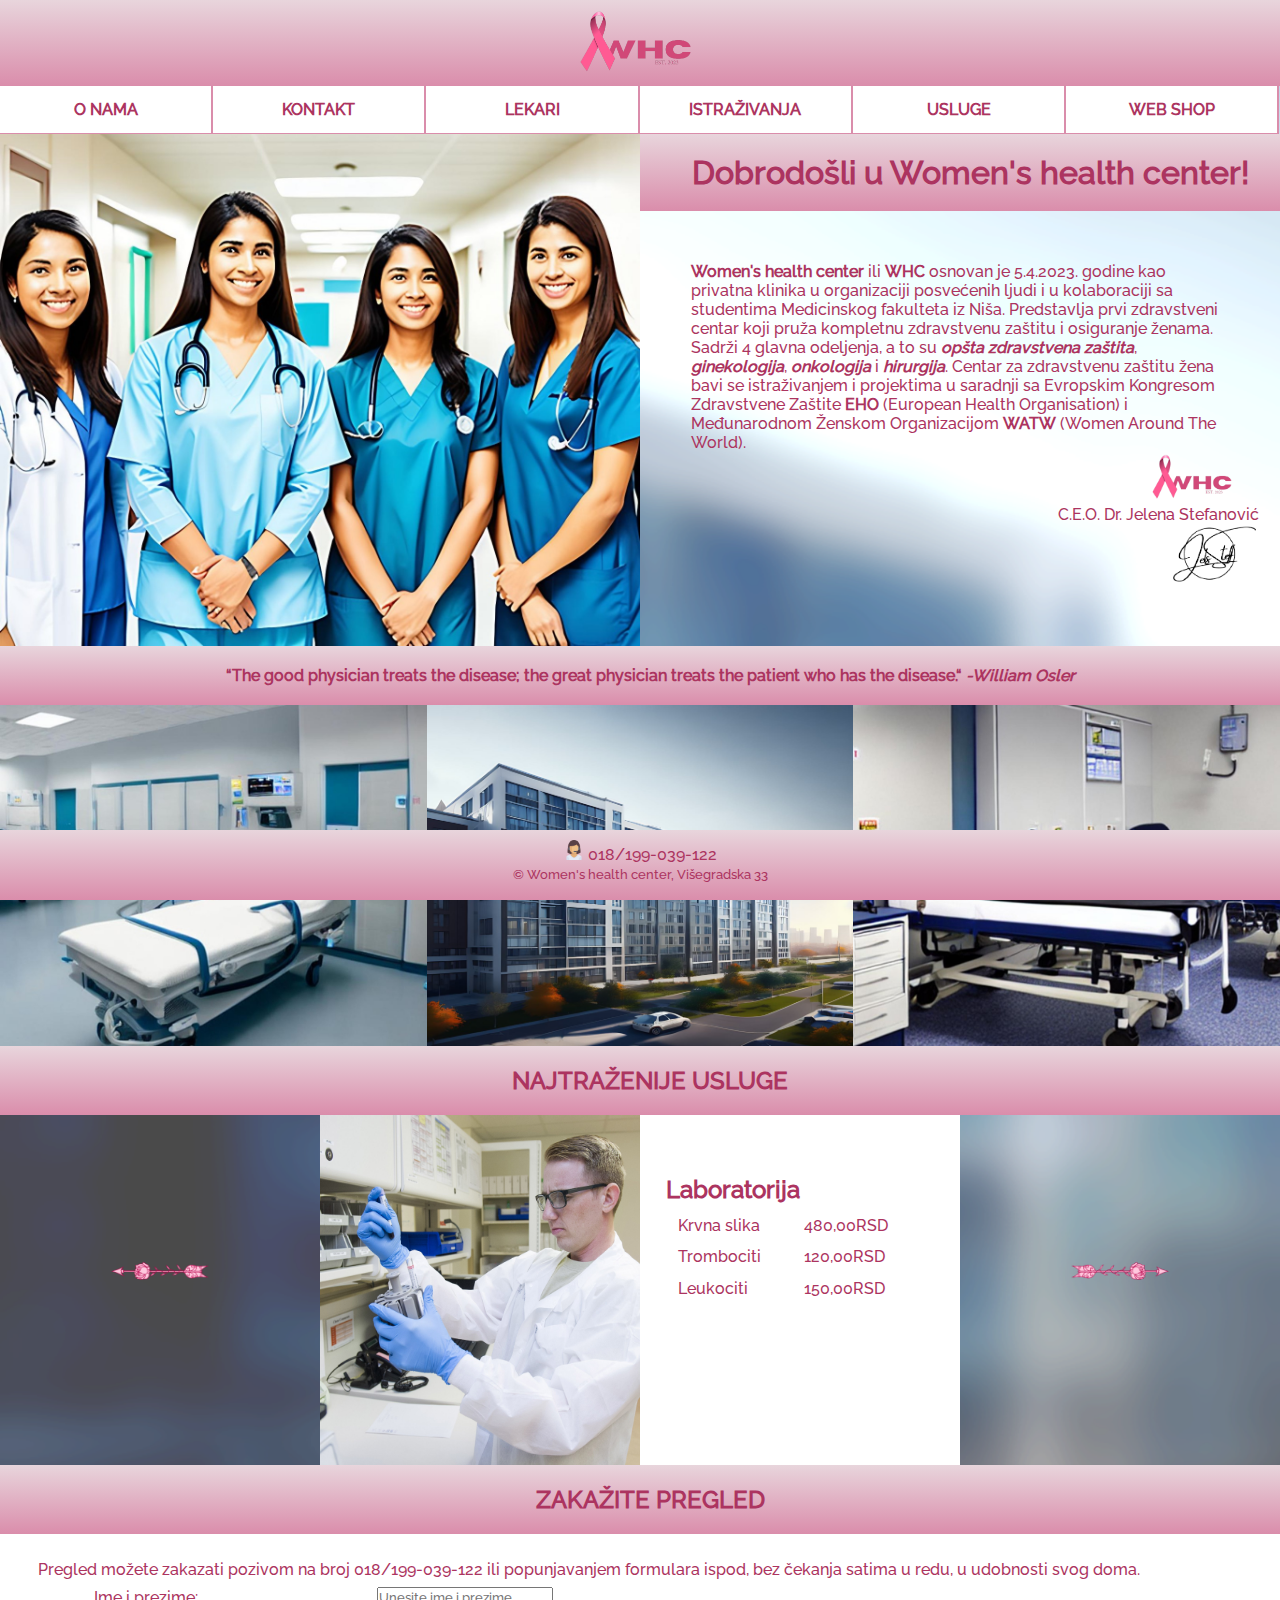
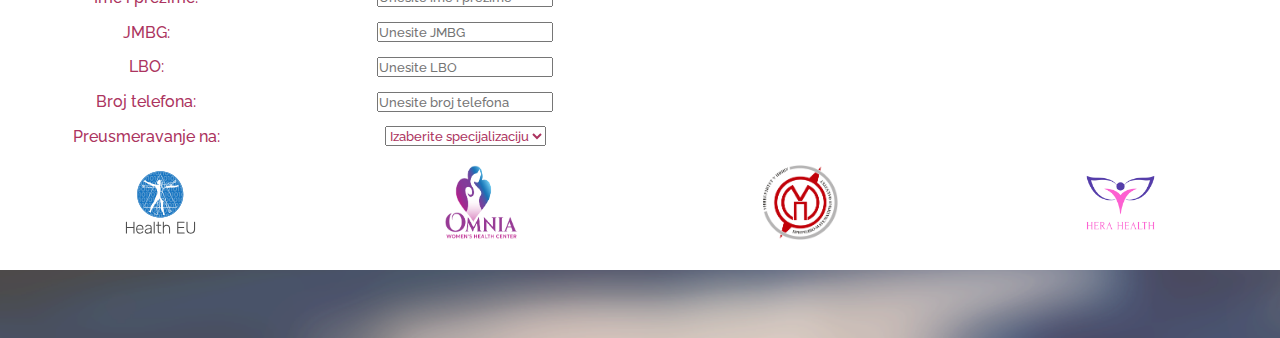
==== index.html @ cab6547c "finish" ====
<!DOCTYPE html>
<html lang="en">
<head>
    <meta charset="UTF-8">
    <meta http-equiv="X-UA-Compatible" content="IE=edge">
    <meta name="viewport" content="width=device-width, initial-scale=1.0">
    <link rel="stylesheet" href="Stil/style.css">
    <link rel="icon" type="image/png" href="Slike/Logoi/logo.png">
    <title>WHC</title>
</head>
<body>
    <!-- header -->
    <div class="row" >
        <header class="col-12 col-t-12">
            <img src="Slike/Logoi/logo_transparent.png" alt="logo">
        </header>
    </div>

    <!-- navigacija -->
    <div class="row margin">
        <nav class="col-12 col-t-12">
            <ul>
                <a href="Stranice/Onama.html"><li class="col-2 col-t-6">O NAMA</li></a>
                <a href="Stranice/Kontaktirajtenas.html"><li class="col-2 col-t-6">KONTAKT</li></a>
                <a href="Stranice/Lekari.html"><li class="col-2 col-t-6">LEKARI</li></a>
                <a href="Stranice/Istrazivanja.html"><li class="col-2 col-t-6">ISTRAŽIVANJA</li></a>
                <a href="Stranice/Usluge.html"><li class="col-2 col-t-6">USLUGE</li></a>
                <a href="Stranice/Webshop.html"><li class="col-2 col-t-6">WEB SHOP</li></a>
            </ul>
        </nav>
    </div>

    <!-- slajdsou i uvod -->
    <div class="row">
        <div class="col-6 col-t-12">
            <div class="Slajd1 fade"><img class="col-12 col-t-12" src="Slike/Doctors.jpg" alt="Doktori"></div>
            <div class="Slajd1 fade"><img class="col-12 col-t-12" src="Slike/Waitingroom.jpg" alt="Cekaonica"></div>
            <div class="Slajd1 fade"><img class="col-12 col-t-12" src="Slike/Hospital6.jpg" alt="Bolnica"></div>  
        </div>
        <div class="col-6 col-t-12">
            <h1 class="col-12 col-t-12" id="pasusif"><b>Dobrodošli u Women's health center!</b></h1>
            <table>
                <tr>
                    <td colspan="2">
                        <p class="col-12 uvod col-t-12">
                            <b>Women's health center</b> ili <b>WHC</b> osnovan je 5.4.2023. godine kao privatna klinika u organizaciji posvećenih ljudi 
                            i u kolaboraciji sa studentima Medicinskog fakulteta iz Niša. Predstavlja prvi zdravstveni centar koji pruža kompletnu zdravstvenu
                            zaštitu i osiguranje ženama. Sadrži 4 glavna odeljenja, a to su <a href="Stranice/Lekari.html#opsta" target="_blank" class="odeljenja">opšta zdravstvena zaštita</a>, 
                            <a href="Stranice/Lekari.html#gin" target="_blank" class="odeljenja">ginekologija</a>, <a href="Stranice/Lekari.html#onk" target="_blank" class="odeljenja">onkologija</a>
                            i <a href="Stranice/Lekari.html#hir" target="_blank" class="odeljenja">hirurgija</a>.
                            Centar za zdravstvenu zaštitu žena bavi se istraživanjem i projektima u saradnji sa Evropskim Kongresom Zdravstvene
                            Zaštite <b>EHO</b> (European Health Organisation) i Međunarodnom Ženskom Organizacijom <b>WATW</b> (Women Around The World). 
                        </p>
                    </td>
                </tr>
                <tr>
                    <td colspan="2" class="potpislogo" style="text-align: right;">
                        <img src="Slike/Logoi/logo_transparent.png" alt="logo" style="width: 15%;">
                </tr>
                <tr>
                    <td colspan="2" class="potpis" style="text-align: right;">
                            C.E.O. Dr. Jelena Stefanović
                    </td>
                </tr>
                <tr>
                    <td colspan="2" class="potpis" style="text-align: right;">
                            <img src="Slike/Logoi/potpis.png" alt="logo" style="width: 15%;">
                     </td>
                </tr>
            </table>
        </div>
    </div>

    <div class="row">
        <div class="col-12" id="pasusif" style="font-weight: bold;"><quote>“The good physician treats the disease; the great physician treats the patient who has the disease.“</quote> <cite>-William Osler</cite></div>
    </div>

    <!-- slajdsou ceo red -->
    <div class="row">
        <div class="col-4 col-t-4">
            <div class="Slajd2 fade"><img class="col-12 col-t-12" src="Slike/Hospitalbeds1.jpg" alt="Kreveti"></div>
            <div class="Slajd2 fade"><img class="col-12 col-t-12" src="Slike/Hospital3.png" alt="Bolnica"></div>  
        </div>
        <div class="col-4 col-t-4">
            <div class="Slajd3 fade"><img class="col-12 col-t-12" src="Slike/Hospital5.jpg" alt="Bolnica"></div>
            <div class="Slajd3 fade"><img class="col-12 col-t-12" src="Slike/Hospital1.jpg" alt="Bolnica"></div>  
        </div>
        <div class="col-4 col-t-4">
            <div class="Slajd4 fade"><img class="col-12 col-t-12" src="Slike/Hospitalbeds3.jpg" alt="Kreveti"></div>
            <div class="Slajd4 fade"><img class="col-12 col-t-12" src="Slike/Doctor.jpg" alt="Doktor"></div>
        </div>
    </div>

    <!-- Usluge -->
    <div class="row">
        <div class="col-12 col-t-12">
            <h2 class="col-12 col-t-12" id="pasusif"><a href="Stranice/Usluge.html" target="_blank">NAJTRAŽENIJE USLUGE</a></h2>
        </div>
        
    </div>

    <div class="row">
        <div class="col-3 col-t-2" style="padding-top: 8%; text-align: center; display: inline;">
            <div class="col-4 col-t-1">&nbsp;</div>
            <img src="Slike/slicicaulevo.png" class="col-4 col-t-10 web-col slicicaulevo">
            <div class="col-4 col-t-1">&nbsp;</div>
        </div>
        <div class="col-3 col-t-4" id="nextpic">
            <img src="Slike/Medicine.jpg" class="col-12 col-t-12 slikeLaboratorija">
        </div>
        <div class="col-3 col-t-4" id="nextpost" style="background-color: var(--bela); height: 350px; padding: 4.67% 3% 11.87% 2%;">
            <h2 class="col-12 col-t-12">
                Laboratorija
            </h2>
            <table class="col-12 col-t-12">
                <tr style="padding:2%">
                  <td>Krvna slika</td>
                  <td>480,00RSD</td>
                </tr>
                <tr>
                  <td>Trombociti</td>
                  <td>120,00RSD</td>
                </tr>
                <tr>
                  <td>Leukociti</td>
                  <td>150,00RSD</td>
                </tr>
            </table>
        </div>
        <div class="col-3 col-t-2" style="padding-top: 8%;text-align: center;display: inline;">
            <div class="col-4 col-t-1">&nbsp;</div>
            <img src="Slike/slicicaudesno.png" class="col-4 web-col col-t-10 slicicaudesno">
            <div class="col-4 col-t-1">&nbsp;</div>
        </div>
    </div>

    <div class="row">
        <div class="col-12 col-t-12">
            <h2 class="col-12 col-t-12" id="pasusif"><a href="Stranice/Usluge.html" target="_blank">ZAKAŽITE PREGLED</a></h2>
        </div>
    </div>

    <div class="row" id="zakazivanjepregleda">
        <div class="col-12 col-t-12" style="background-color: var(--bela);">
            <p class="col-12 col-t-12" style="padding: 2% 3% 0% 3%;"> Pregled možete zakazati pozivom na broj 018/199-039-122 ili popunjavanjem formulara ispod, bez čekanja satima u redu, u udobnosti svog doma.</p>
            <form class="col-6 col-t-12">
                <fieldset style="text-align: center; border: none">
                    <table class="col-12 col-t-12 zakazivanje">
                        <tr>
                            <td><label>Ime i prezime:</label></td>
                            <td><input type="text" maxlength="30" id="imePrezime" placeholder="Unesite ime i prezime"></td>
                        </tr>

                        <tr>
                            <td><label>JMBG:</label></td>
                            <td><input type="text" maxlength="13" id="jmbg" placeholder="Unesite JMBG"></td>
                        </tr>

                        <tr>
                            <td><label>LBO:</label></td>
                            <td><input type="text" maxlength="11" placeholder="Unesite LBO"></td>
                        </tr>

                        <tr>
                            <td><label>Broj telefona:</label></td>
                            <td><input type="number" min="9" maxlength="30" placeholder="Unesite broj telefona"></td>
                        </tr>

                        <tr>
                            <td><label>Preusmeravanje na:</label></td>
                            <td>
                                <select id="selekcija">
                                    <option value="0">Izaberite specijalizaciju</option>
                                    <option value="1">Opšta medicina</option>
                                    <option value="2">Hirurgija</option>
                                    <option value="3">Ginekologija</option>
                                    <option value="4">Onkologija</option>
                                </select>
                            </td>
                        </tr>
                    </table>
                </fieldset>
            </form>
            <form class="col-6 col-t-12" id="forma_zakazivanje" style="display:none;">
                <table class="col-12">
                <tr>
                    <td id="lekar1"></td>
                    <td id="lekar2"></td>
                </tr>
                <tr>
                    <td><input type="date" id="date_min"></td>
                    <td><input type="submit" id="zakazi" value="Zakaži"></td>
                </tr>
                </table>
            </form>
        </div>
    </div>

    <!-- sponzori -->
    <div class="row sponzori">
        <div class="col-3 col-t-6 logosponzor"><img src="Slike/Logoi/logosponzor.svg" alt="logo"></div>
        <div class="col-3 col-t-6 logosponzor"><img src="Slike/Logoi/logosponzor1.png" alt="logo"></div>
        <div class="col-3 col-t-6 logosponzor"><a href="https://www.pmf.ni.ac.rs/sr/" target="_blank"><img src="Slike/Logoi/logosponzor2.png" alt="logo"></a></div>
        <div class="col-3 col-t-6 logosponzor"><img src="Slike/Logoi/logosponzor3.png" alt="logo"></div>
    </div>

    <!-- footer -->
    <div class="row" id="footer">
        <footer class="col-12 col-t-12">
            <img src="Slike/Logoi/operator.png">
            018/199-039-122 <br>
            <small>&copy; Women's health center, Višegradska 33</small>
        </footer>
    </div>

    <script src="Skript/index.js"></script>
</body>
</html>
---- Stil/style.css ----
/* MAIN PODESAVANJA*/

/* boje stranice */

:root{
    --roze1: rgb(232,213,220);
    --roze2: rgb(111,36,65);
    --roze3: rgb(225,81,132);
    --roze4: rgb(218,141,171);
    --roze5: rgb(172,52,96);
    --roze6: rgb(54, 10, 27);
    --bela: white;
    --crna: black;
}

/* font */

@font-face {
    font-family: myFirstFont;
    src: url("Raleway-Medium.ttf");
}

@font-face {
    font-family: mySecondFont;
    src: url("Raleway-MediumItalic.ttf");
}

/* responzivnost */

.row{
    width: 100% ;
    overflow:hidden;
}

/* mobile dimensions */

@media only screen and (max-width:600px){
    [class*="col-"]{
        width: 100%;
    }
    .web-col{
        width: 25%;
    }
    .k-pading{
        padding-right: 8%;
    }
    .u-pading{
        padding: 0% 4% 0% 1%;
        font-size: small;
    }
    .prikazi{
        display: block;
    }
    .sakrij{
        display: none;
    }
    .sliciceMobilnaVerzija{
        display: inline-block;
        vertical-align: middle;
    }
}

/* tablet dimensions */

@media only screen and (min-width:601px) and (max-width:1000px){
    [class*="col-"]{
        width: 100%;
        float:left;
    }
    .col-t-1{
        width: 8.33%;
    }
    .col-t-2{
        width: 16.66%;
    }
    .col-t-3{
        width: 25%;
    }
    .col-t-4{
        width: 33.33%;
    }
    .col-t-5{
        width: 41.66%;
    }
    .col-t-6{
        width: 50%;
    }
    .col-t-7{
        width: 58.33%;
    }
    .col-t-8{
        width: 66.66%;
    }
    .col-t-9{
        width: 75%;
    }
    .col-t-10{
        width: 83.33%;
    }
    .col-t-11{
        width: 91.66%;
    }
    .col-t-12{
        width: 100%;
    }
    .k-pading{
        padding-right: 7%;
    }
    .displaynone{
        display: none;
    }
    .displayNt{
        display: none;
    }
}

/* desktop dimensions */

@media only screen and (min-width:1001px){
    [class*="col-"]{
        float: left;
    }
    .col-1{
        width: 8.33%;
    }
    .col-2{
        width: 16.66%;
    }
    .col-3{
        width: 25%;
    }
    .col-4{
        width: 33.33%;
    }
    .col-5{
        width: 41.66%;
    }
    .col-6{
        width: 50%;
    }
    .col-7{
        width: 58.33%;
    }
    .col-8{
        width: 66.66%;
    }
    .col-9{
        width: 75%;
    }
    .col-10{
        width: 83.33%;
    }
    .col-11{
        width: 91.66%;
    }
    .col-12{
        width: 100%;
    }
    .displaynone{
        display: none;
    }
    .displayNd{
        display: none;
    }
}

/* navigacija, heder, futer */

header,footer{
    background-image: linear-gradient(var(--roze1),var(--roze4));
    text-align: center;
    padding: 10px;
}

footer{
    bottom: 0px;
    position: fixed;
    height: 70px;
}

footer img {
    width: 20px;
}

header img{
    width: 10%;
    height: 10%;
}

nav ul li{
    list-style: none;
    text-align: center;
    padding: 14px;
    border-right: 2px solid var(--roze4);
    border-bottom: 1px solid var(--roze4);
    background-color: var(--bela);
}

nav ul li:hover{
    color: var(--roze2);
    background-color: var(--roze1);
}

/* bodi */

*{
    margin: 0%;
    padding: 0%;
    box-sizing: border-box;
    font-family:myFirstFont;
    color: var(--roze5);
}

body{
    background-image: url("../Slike/Background.png");
    background-size: cover;
}

/* hiperlinkovi */

a{
    text-decoration: none;
    font-weight: bolder;
}

a:hover{
    color: var(--roze2);
}

a:active{
    color: var(--roze6);
}

/* animacija za slajdsou (index i webshop) */

.slajdsou{
    width: 100%;
}

.fade {
    animation-name: fade;
    animation-duration: 2s;
}
  
@keyframes fade {
    from {opacity: .5}
    to {opacity: 1}
}

iframe{
    border: none;
}

    /* INDEX.HTML */

/* naslovni pasus */

#pasusif{
    text-align: center;
    margin: auto;
    padding: 20px 0px 20px 20px;
    background-image: linear-gradient(var(--roze1),var(--roze4));
}

/* tabela */

div table tr td{
    padding: 4% 4% 0% 4%;
}

/* hiperlink za sidro tag koji vodi ka stranicama */

.odeljenja{
    font-weight: bold;
    font-style: italic;
}

/* uvodni pasus */

.uvod{
    padding: 4% 4% 0% 4%;
}

/* potpis i WHC logo */

.potpis{
    padding: 0% 3% 0% 3%;
}

.potpislogo{
    padding: 0% 6% 0% 0%;
}

/* button */

.dugme{
    text-align: center;
}

input[type=button],input[type=submit]{
    background-color: var(--roze1);
    border: solid 1px var(--roze5);
    border-radius: 10px;
    padding: 2%;
    font-weight: bold;
}

button{
    background-color: var(--roze1);
    border: solid 1px var(--roze5);
    border-radius: 5%;
    margin: 10%;
    padding: 1%;
    box-shadow: 5px 5px;
}

input[type=button]:hover,input[type=submit]:hover,button:hover{
    background-color: var(--roze4);
    border: solid 1px var(--roze2);
}

/* visina najtrazenijih usluga */

.slikeLaboratorija{
    height: 350px;
}

/* sponzori */

.logosponzor{
    background-color: var(--bela);
    text-align: center;
    padding: 0.8% 0.8% 2% 0.8%;
}

.logosponzor img{
    width: 75px;
    height: 75px;
}

/* .sponzori{
    margin-bottom: 3.6%;
} */
.sponzori{
    margin-bottom: 68px;
}

        /* ONAMA.HTML */

/* klase za slike nagrada, nagrada1 je za sliku koja je vecih dimenzija */

.nagradetabela{
    width: 65%;
    box-shadow: 5px 5px;
}

#nagradetabela1{
    width: 50%;
    box-shadow: 5px 5px;
}

/* tabela sa kvalifikacijama */

#tabelaOnama {
    text-align: center;
    padding: 1% 2% 5% 2%;
}

#tabelaOnama div {
    padding: 1%;
}

        /* LEKARI.HTML*/

/* tabela lekara */

.lekari div{
    text-align: center;
    padding: 1%;
}

/* naziv specijalizacije */

.naziv{
    background-image: linear-gradient(var(--roze1),var(--roze4));
}

/* profili lekara */

.profil{
    background-color: var(--bela);
    padding: 1.5%;
}

/* lista dodata kao drugi red profila, cisto da bi stavila donju marginu */

#lista{
    margin-bottom: 2.1%;
}

        /* WEBSHOP.HTML */

/* tabela elemenata za kupovinu */

.tabelawebshop{
    text-align: center;
}

/* tabela cena */

.tabelawebshopinf{
    padding:0% 0% 3% 0%;
}

/* tabela imena */

.tabelawebshopinfo{
    padding:3% 0% 0% 0%;
}

/* celija iz tabele za zakazivanje pregleda i za narudzbenicu (index i webshop) */

.zakazivanje td{
    padding: 1%;
}

        /* USLUGE.HTML */

/* klasicna tabela sa mogucim uslugama */

#tabelausluga{
    background-color: var(--bela);
    text-align: center;
}

/* podesavanje padinga celije */

#tabelausluga td{
    padding: 1.25%;
}

        /* KONTAKTIRAJTENAS.HTML */

/* 3 diva za mogucnost kontaktiranja */

.kontakt{
    background-color: var(--bela);
    padding: 2%;
    border: solid 1px var(--roze5);
    margin: 2% 4% 4% 4%;
    text-align: center;
}

/* ikonice */

.kontakt img{
    width: 12%;
}

/* podesavanje padinga u divovima */

.kontakt p,.kontakt h3, .kontakt iframe{
    padding: 1.75%;
}

            /* ISTRAZIVANJA */

.istrazivanja{
    text-align: center;
}

.istrazivanja img{
    width: 30%;
    background-color: var(--bela);
    padding: 4%;
}

.istrazivanja p{
    padding: 5%;
}

.istrazivanja div div{
    background-color: var(--bela);
    height: 360px;
    border: solid 1px var(--roze5);
    padding-bottom: 2%;
}

.publikacijenaslov{
    background-image: linear-gradient(var(--roze1),var(--roze4));
    padding: 2% 3% 2% 3%;
}

.istrazivanja .is{
    padding: 3%;
}

.istrazivanja .pd{
    padding: 0% 3% 3% 3%;
}
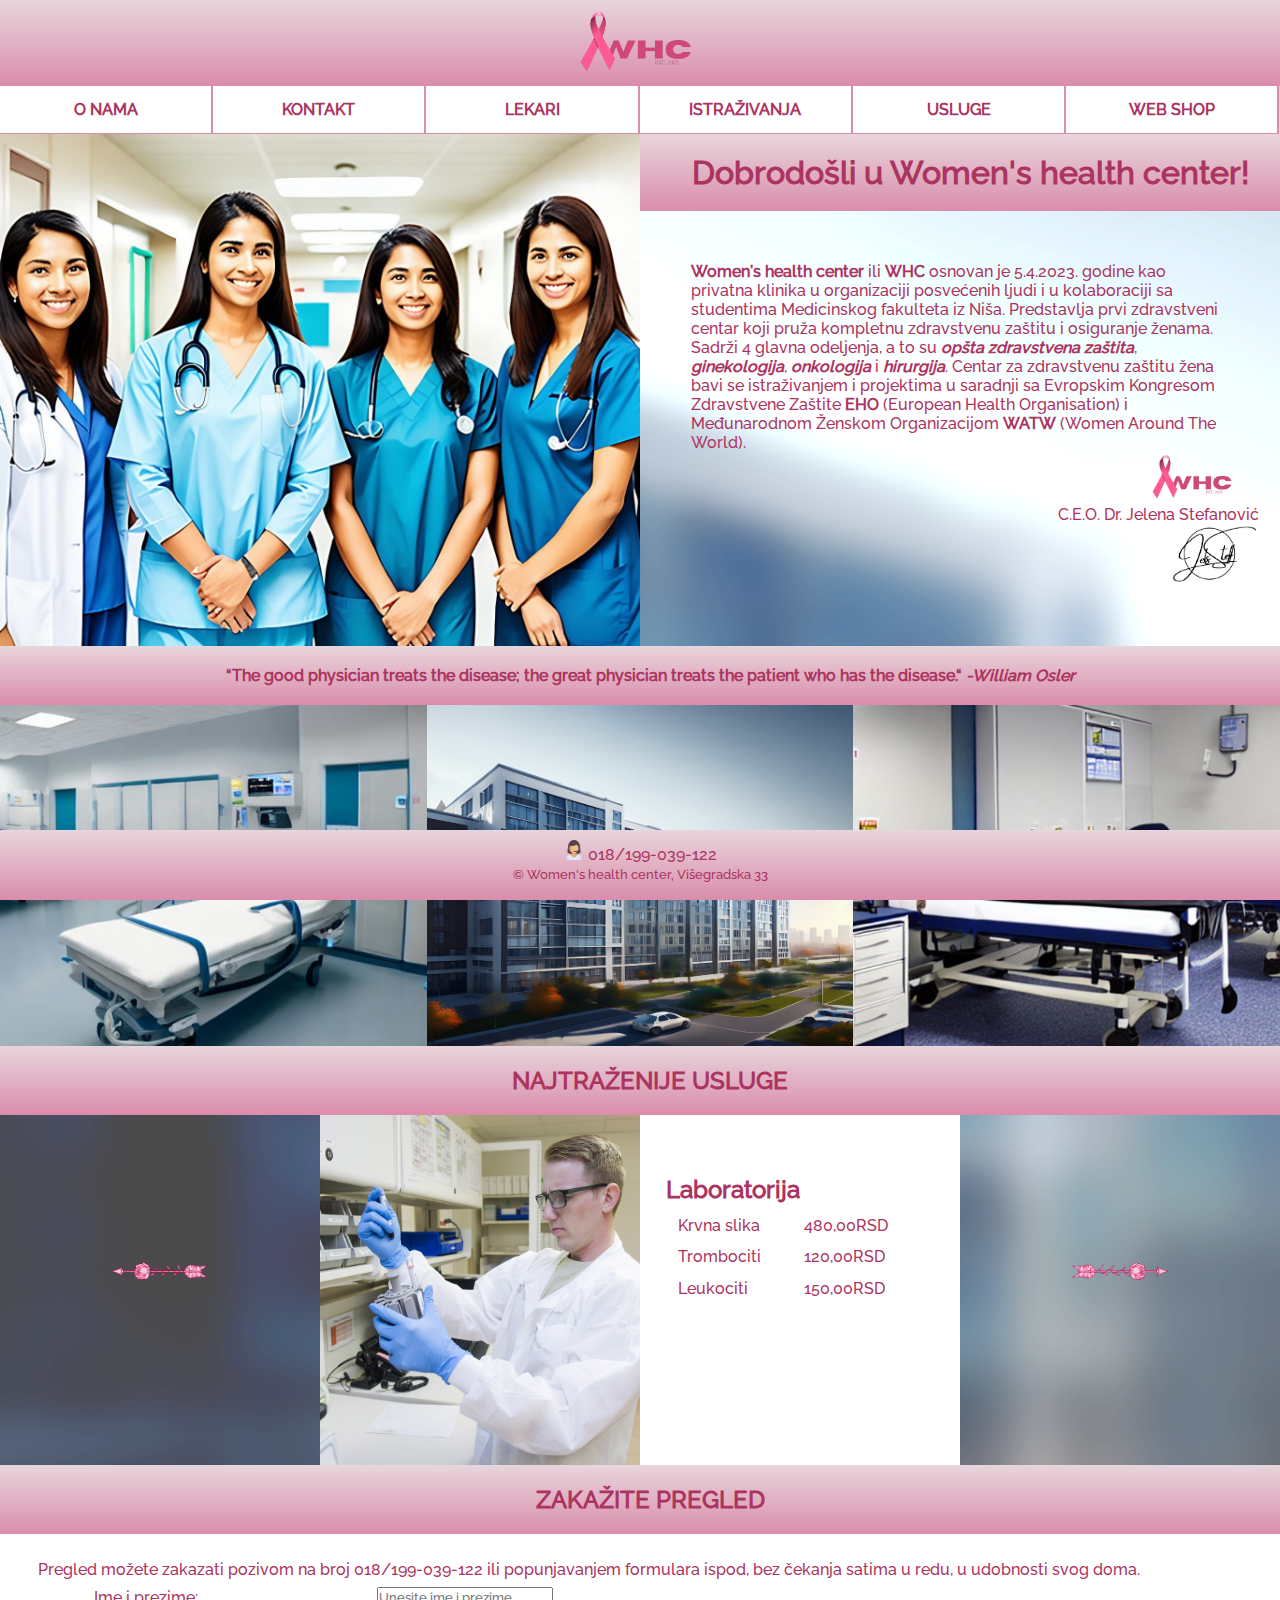
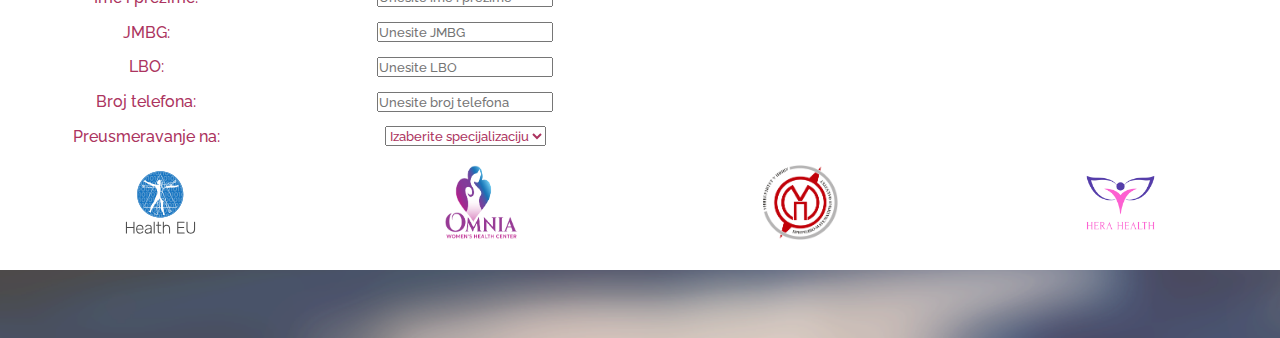
==== commit 9a51532d: "finish" ====
--- a/index.html
+++ b/index.html
@@ -100,7 +100,7 @@
     </div>
 
     <div class="row">
-        <div class="col-3 col-t-2" style="padding-top: 8%; text-align: center; display: inline;">
+        <div class="col-3 col-t-2" style="padding-top: 8%; text-align: center;">
             <div class="col-4 col-t-1">&nbsp;</div>
             <img src="Slike/slicicaulevo.png" class="col-4 col-t-10 web-col slicicaulevo">
             <div class="col-4 col-t-1">&nbsp;</div>
@@ -127,7 +127,7 @@
                 </tr>
             </table>
         </div>
-        <div class="col-3 col-t-2" style="padding-top: 8%;text-align: center;display: inline;">
+        <div class="col-3 col-t-2" style="padding-top: 8%;text-align: center;">
             <div class="col-4 col-t-1">&nbsp;</div>
             <img src="Slike/slicicaudesno.png" class="col-4 web-col col-t-10 slicicaudesno">
             <div class="col-4 col-t-1">&nbsp;</div>
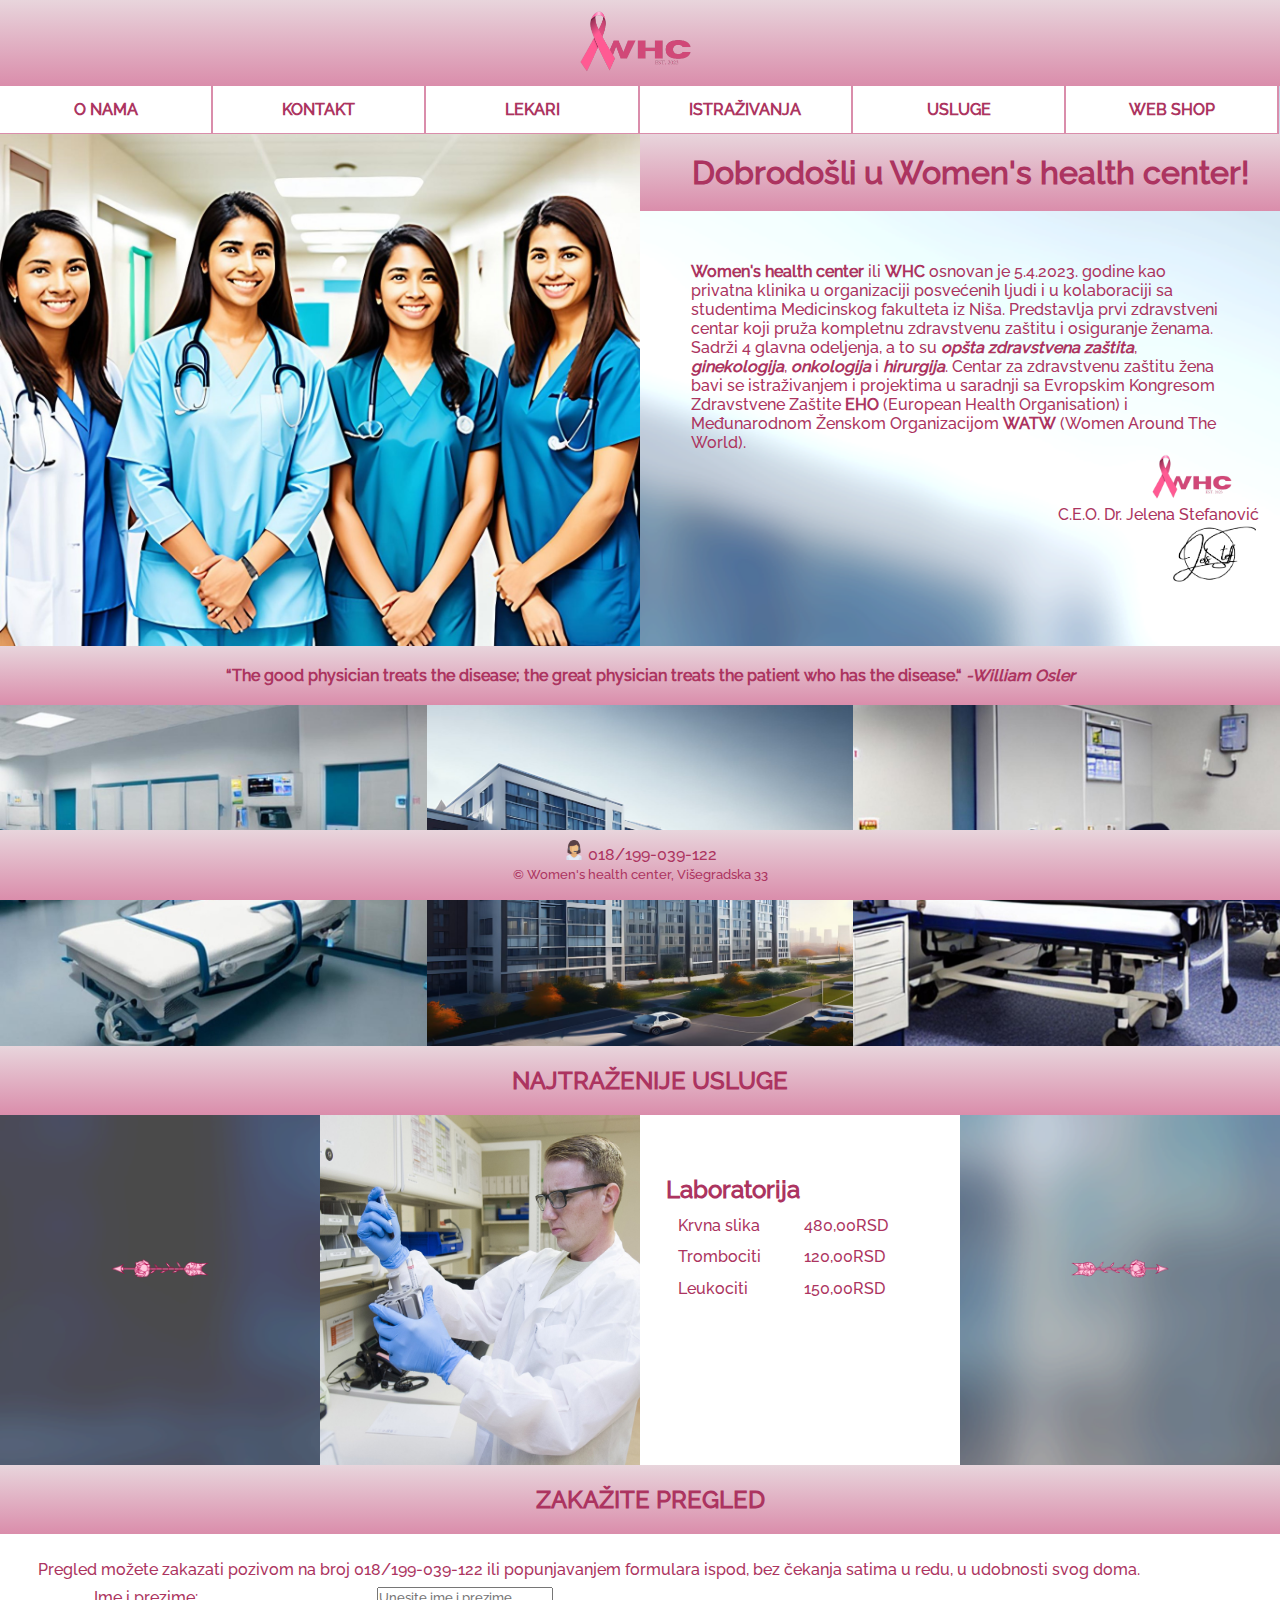
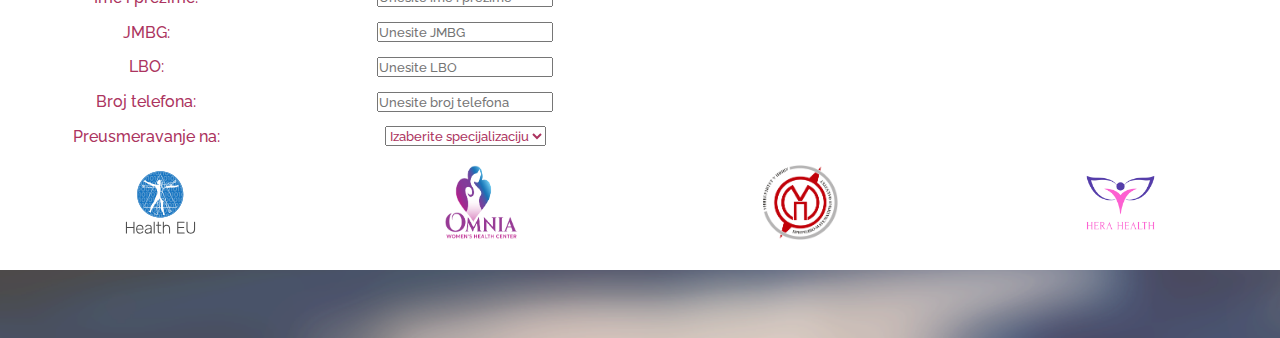
==== commit c0dd9c09: "finish" ====
--- a/index.html
+++ b/index.html
@@ -100,7 +100,7 @@
     </div>
 
     <div class="row">
-        <div class="col-3 col-t-2" style="padding-top: 8%; text-align: center;">
+        <div class="col-3 col-t-2" style="padding-top: 100px; text-align: center;">
             <div class="col-4 col-t-1">&nbsp;</div>
             <img src="Slike/slicicaulevo.png" class="col-4 col-t-10 web-col slicicaulevo">
             <div class="col-4 col-t-1">&nbsp;</div>
@@ -127,7 +127,7 @@
                 </tr>
             </table>
         </div>
-        <div class="col-3 col-t-2" style="padding-top: 8%;text-align: center;">
+        <div class="col-3 col-t-2" style="padding-top: 100px;text-align: center;">
             <div class="col-4 col-t-1">&nbsp;</div>
             <img src="Slike/slicicaudesno.png" class="col-4 web-col col-t-10 slicicaudesno">
             <div class="col-4 col-t-1">&nbsp;</div>
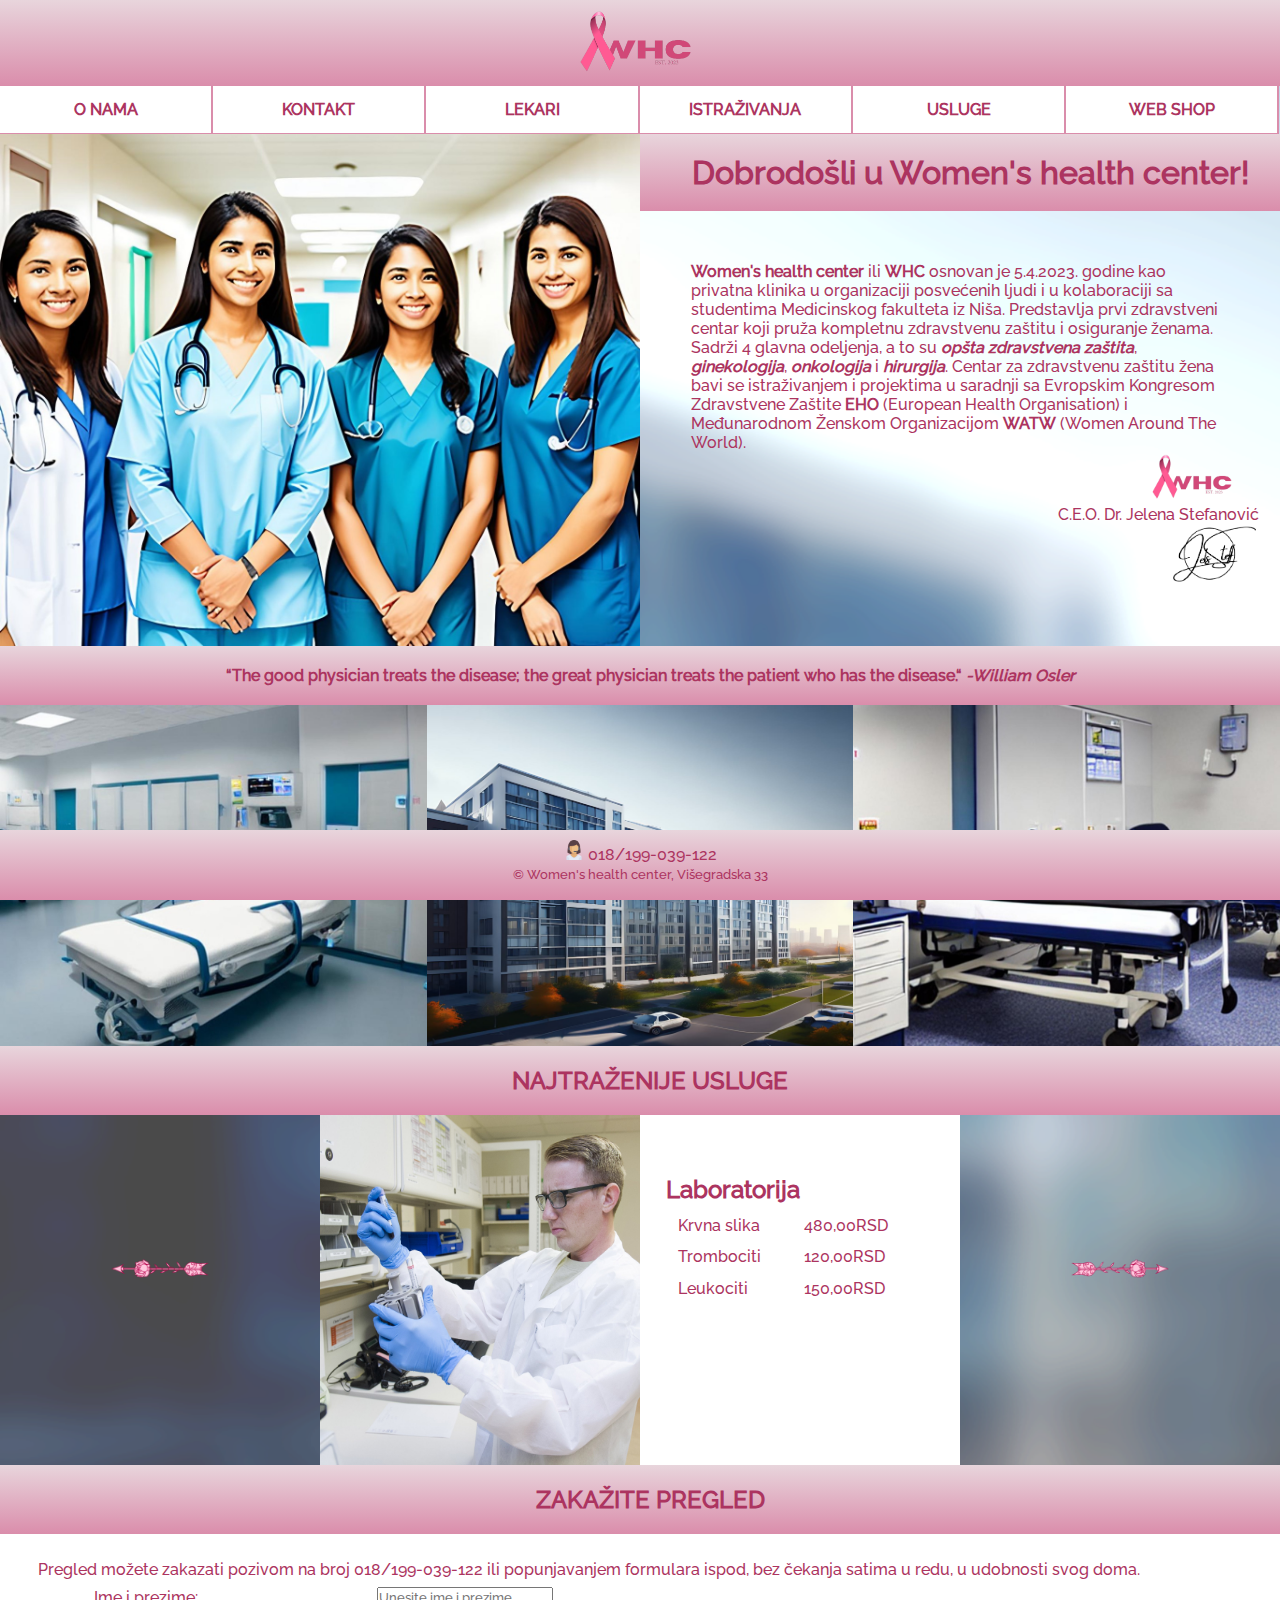
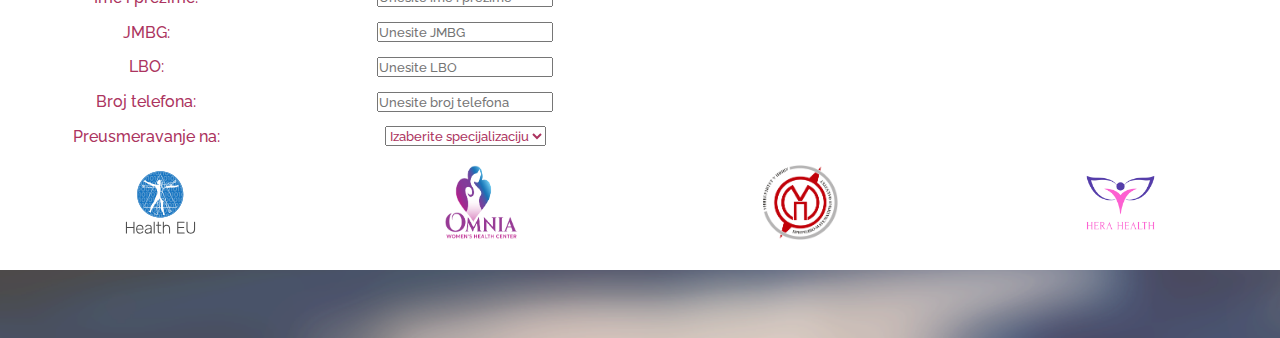
==== commit d3bd9a4b: "finish" ====
--- a/index.html
+++ b/index.html
@@ -92,14 +92,14 @@
     </div>
 
     <!-- Usluge -->
-    <div class="row">
+    <div class="row sakrij">
         <div class="col-12 col-t-12">
             <h2 class="col-12 col-t-12" id="pasusif"><a href="Stranice/Usluge.html" target="_blank">NAJTRAŽENIJE USLUGE</a></h2>
         </div>
         
     </div>
 
-    <div class="row">
+    <div class="row sakrij">
         <div class="col-3 col-t-2" style="padding-top: 100px; text-align: center;">
             <div class="col-4 col-t-1">&nbsp;</div>
             <img src="Slike/slicicaulevo.png" class="col-4 col-t-10 web-col slicicaulevo">
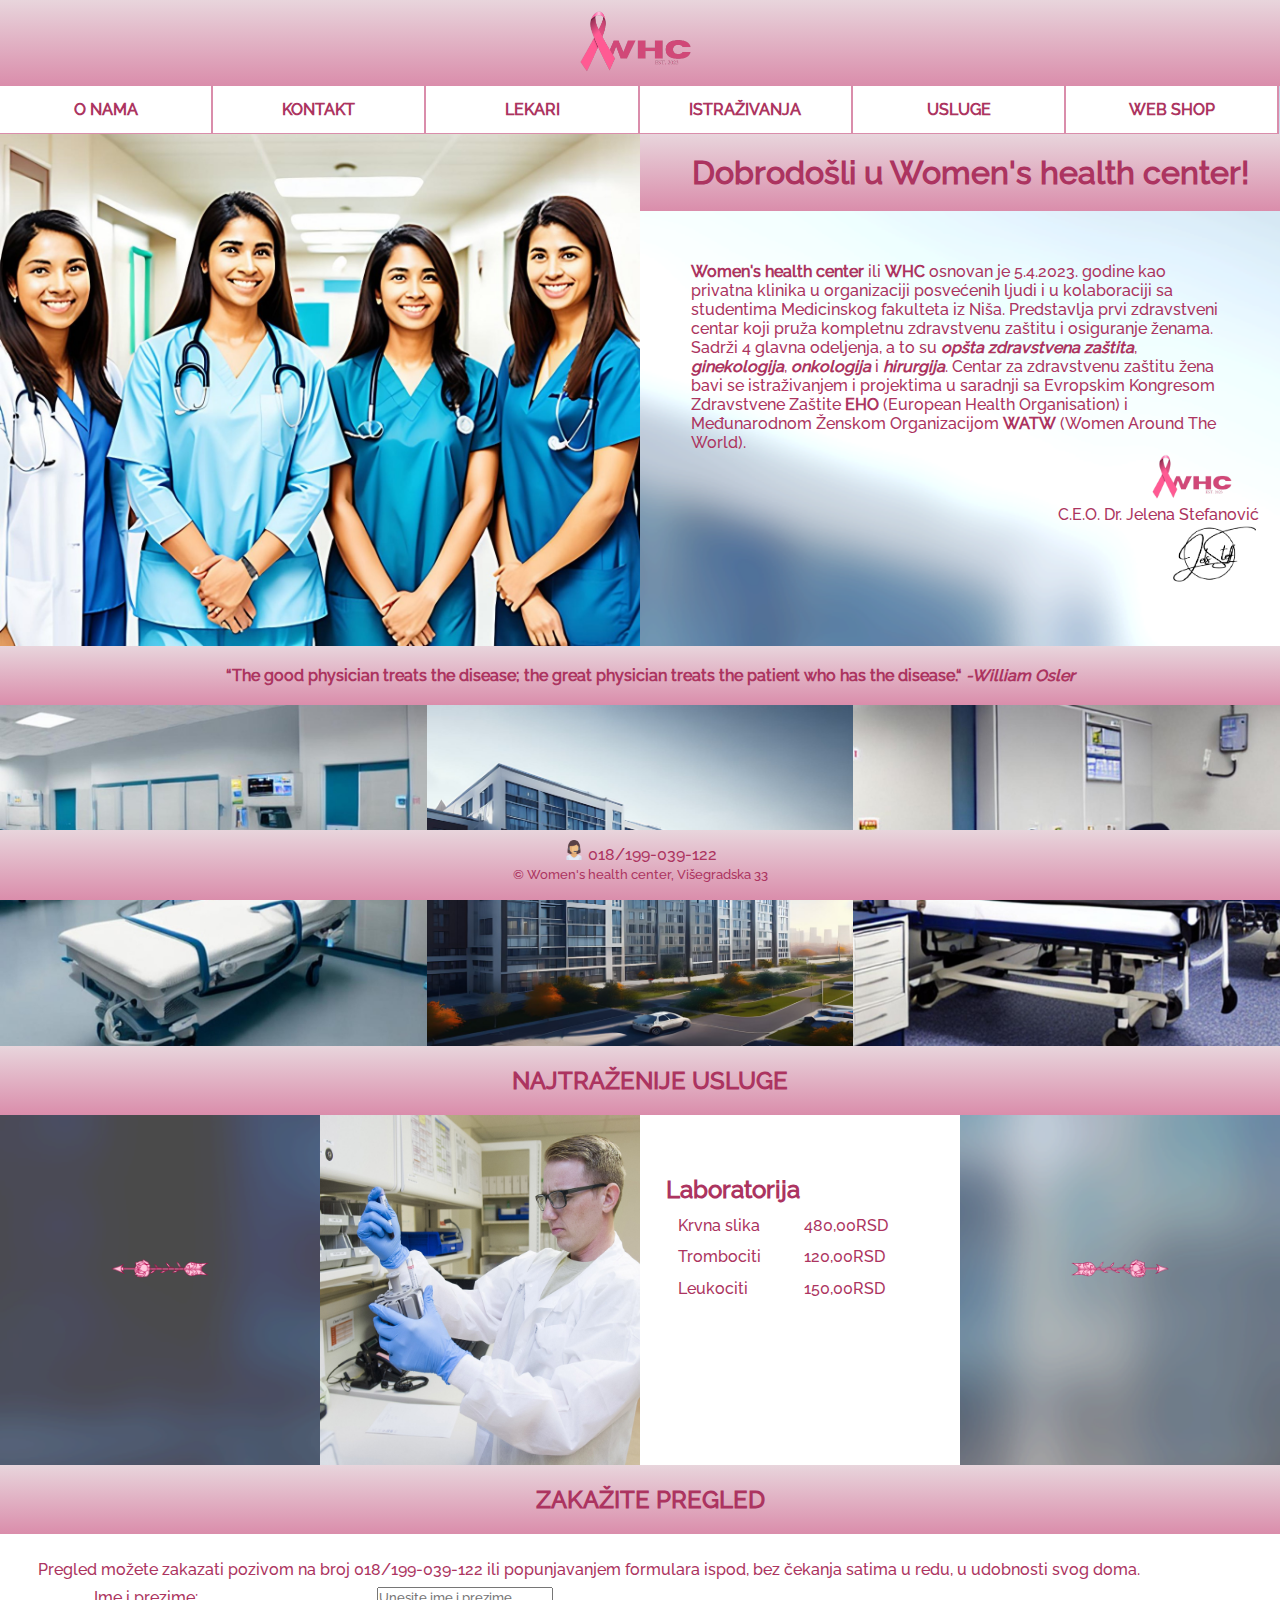
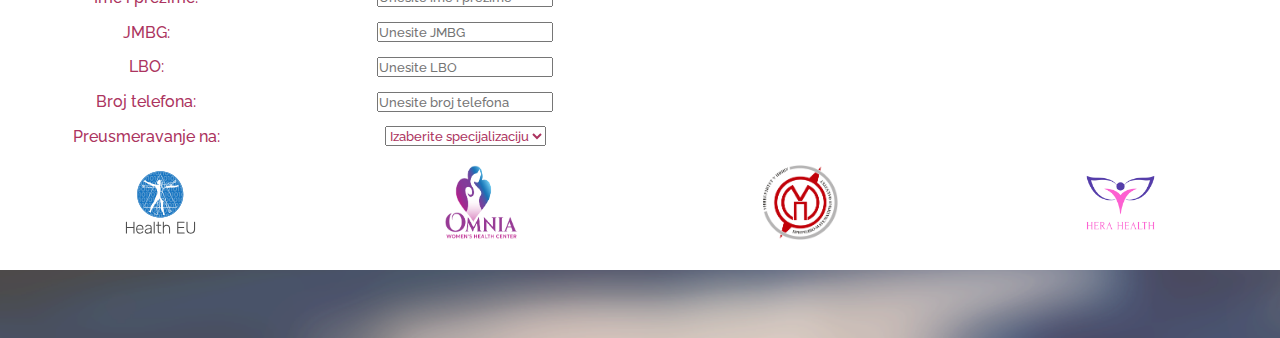
==== commit c235e13f: "finish" ====
--- a/index.html
+++ b/index.html
@@ -163,7 +163,7 @@
 
                         <tr>
                             <td><label>Broj telefona:</label></td>
-                            <td><input type="number" min="9" maxlength="30" placeholder="Unesite broj telefona"></td>
+                            <td><input type="number" minlength="9" maxlength="30" placeholder="Unesite broj telefona"></td>
                         </tr>
 
                         <tr>
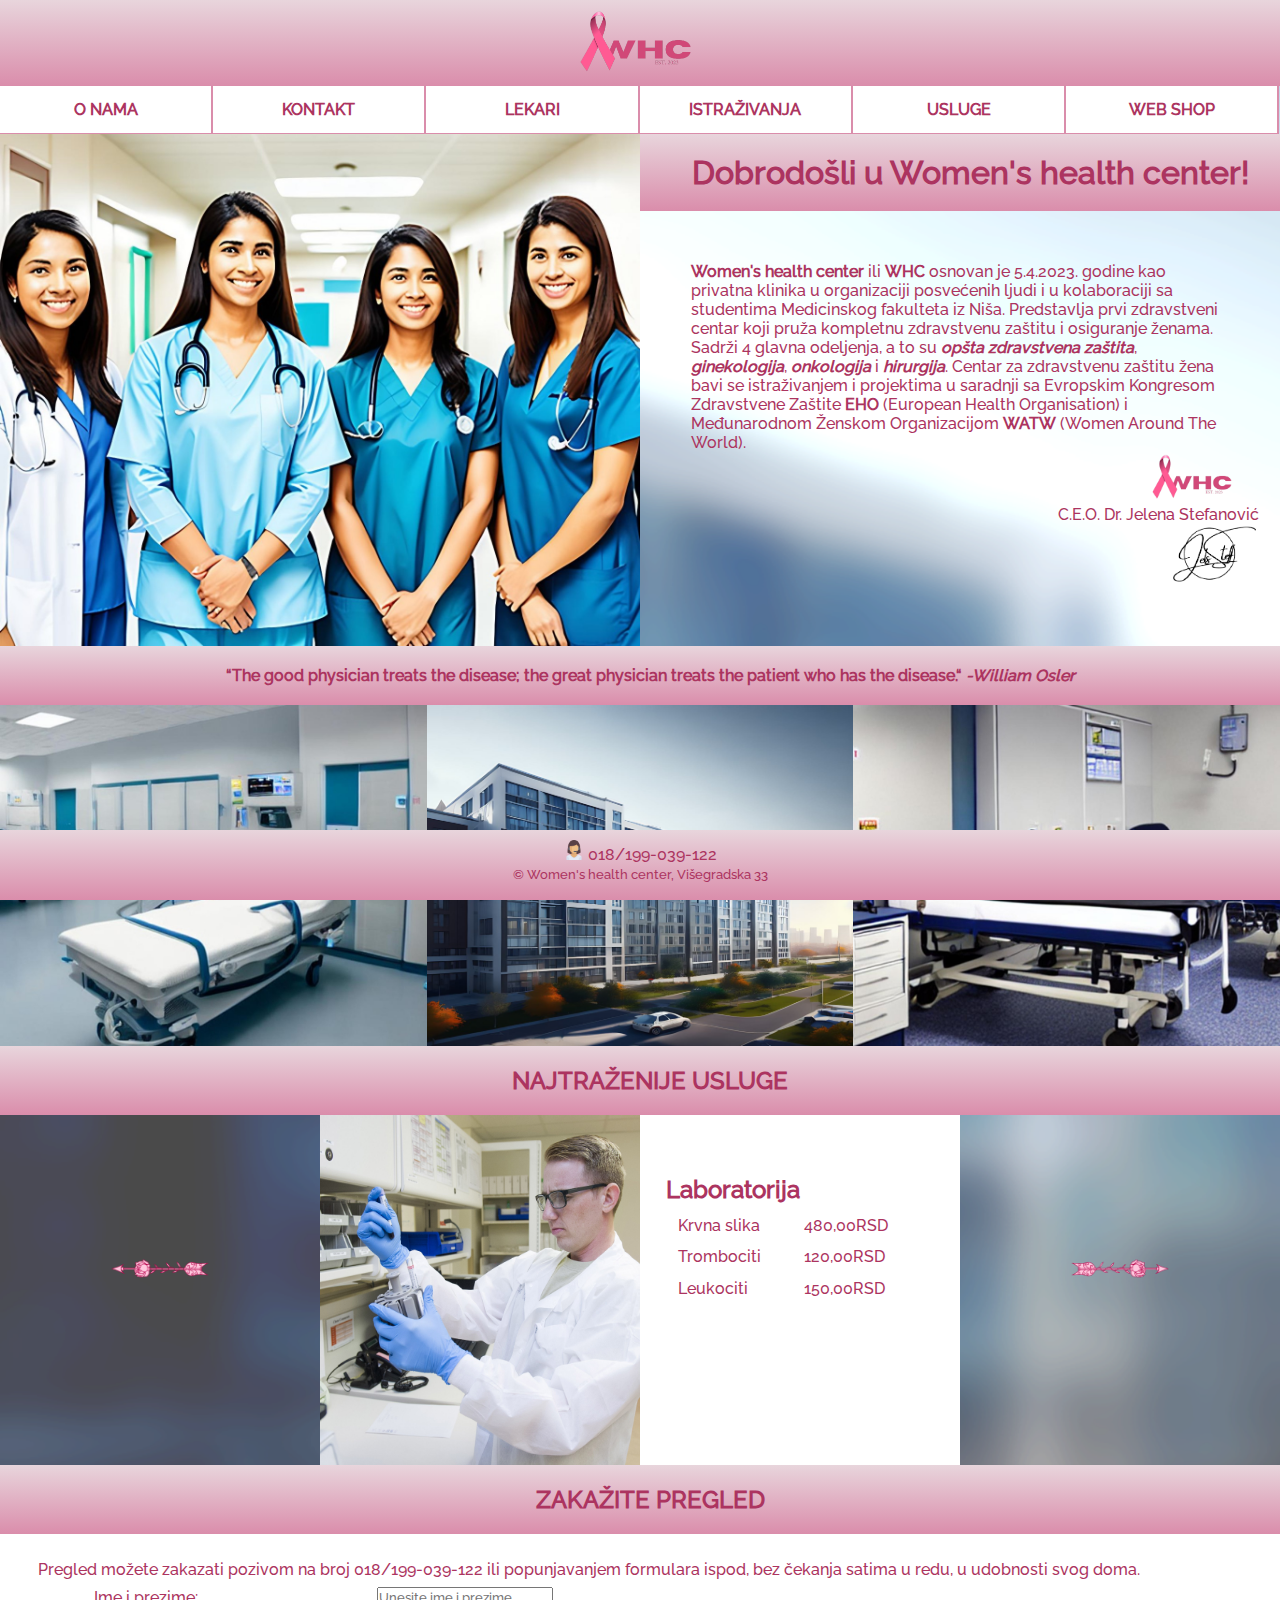
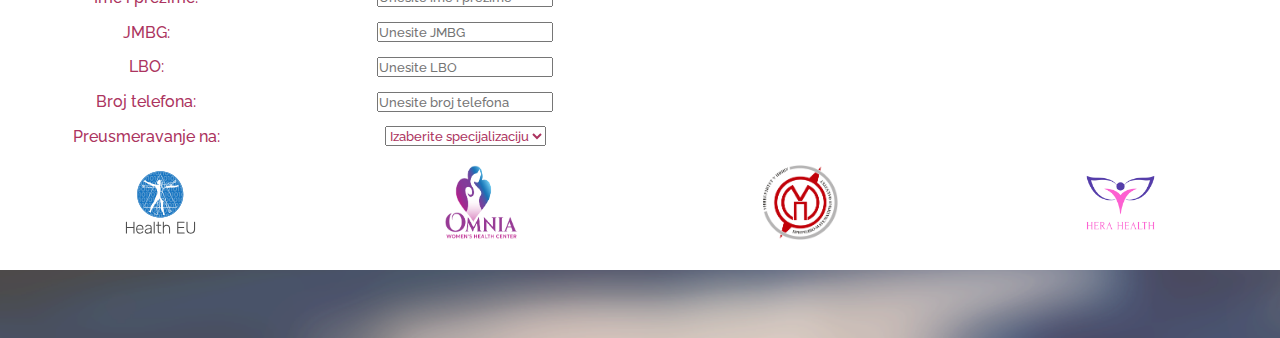
==== commit 73935c28: "finish" ====
--- a/index.html
+++ b/index.html
@@ -92,21 +92,21 @@
     </div>
 
     <!-- Usluge -->
-    <div class="row sakrij">
+    <div class="row">
         <div class="col-12 col-t-12">
             <h2 class="col-12 col-t-12" id="pasusif"><a href="Stranice/Usluge.html" target="_blank">NAJTRAŽENIJE USLUGE</a></h2>
         </div>
         
     </div>
 
-    <div class="row sakrij">
-        <div class="col-3 col-t-2" style="padding-top: 100px; text-align: center;">
+    <div class="row">
+        <div class="col-3 col-t-2 sakrij" style="padding-top: 100px; text-align: center;">
             <div class="col-4 col-t-1">&nbsp;</div>
             <img src="Slike/slicicaulevo.png" class="col-4 col-t-10 web-col slicicaulevo">
             <div class="col-4 col-t-1">&nbsp;</div>
         </div>
         <div class="col-3 col-t-4" id="nextpic">
-            <img src="Slike/Medicine.jpg" class="col-12 col-t-12 slikeLaboratorija">
+            <img src="Slike/Medicine.jpg" class="fade col-12 col-t-12 slikeLaboratorija">
         </div>
         <div class="col-3 col-t-4" id="nextpost" style="background-color: var(--bela); height: 350px; padding: 4.67% 3% 11.87% 2%;">
             <h2 class="col-12 col-t-12">
@@ -127,7 +127,7 @@
                 </tr>
             </table>
         </div>
-        <div class="col-3 col-t-2" style="padding-top: 100px;text-align: center;">
+        <div class="col-3 col-t-2 sakrij" style="padding-top: 100px; text-align: center;">
             <div class="col-4 col-t-1">&nbsp;</div>
             <img src="Slike/slicicaudesno.png" class="col-4 web-col col-t-10 slicicaudesno">
             <div class="col-4 col-t-1">&nbsp;</div>
--- a/Stil/style.css
+++ b/Stil/style.css
@@ -54,10 +54,6 @@
     .sakrij{
         display: none;
     }
-    .sliciceMobilnaVerzija{
-        display: inline-block;
-        vertical-align: middle;
-    }
 }
 
 /* tablet dimensions */
@@ -109,9 +105,6 @@
     .displaynone{
         display: none;
     }
-    .displayNt{
-        display: none;
-    }
 }
 
 /* desktop dimensions */
@@ -157,9 +150,6 @@
         width: 100%;
     }
     .displaynone{
-        display: none;
-    }
-    .displayNd{
         display: none;
     }
 }
@@ -338,9 +328,6 @@
     height: 75px;
 }
 
-/* .sponzori{
-    margin-bottom: 3.6%;
-} */
 .sponzori{
     margin-bottom: 68px;
 }
